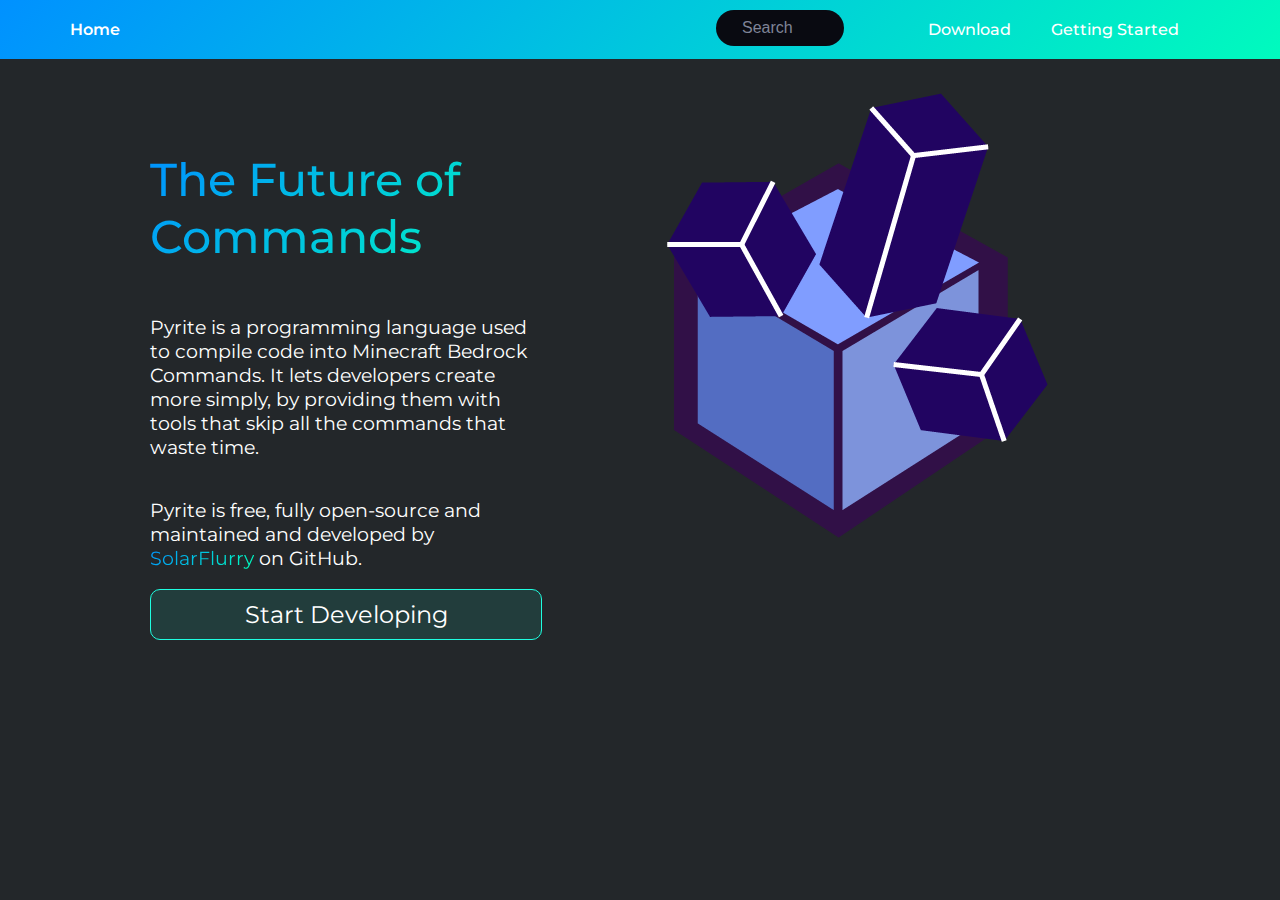
==== index.html @ d439c35b "Pyrite v1" ====
<!DOCTYPE html>
<html>
    <head>
        <link rel="icon" href="./logo.png"/>
        <title>Pyrite - Command Compiler</title>
        <meta charset="UTF-8"/>
        <link rel="preconnect" href="https://fonts.googleapis.com"/>
        <link rel="preconnect" href="https://fonts.gstatic.com" crossorigin/>
        <link href="https://fonts.googleapis.com/css2?family=Montserrat:ital,wght@0,100..900;1,100..900&display=swap" rel="stylesheet"/>
        <link rel="stylesheet" href="./css/main.css"/>
        <link rel="stylesheet" href="/css/main.css"/>
        <link rel="stylesheet" href="./css/index.css"/>
        <link rel="stylesheet" href="/css/index.css"/>
    </head>
    <body>
        <ul id="navbar">
            <li class="navlink"><a class="selected">Home</a></li>
            <li class="navbreak" style="width:45%;"></li>
            <button id="search">
                <span>search</span>
            </button>
            <li class="navbreak" style="width:5%"></li>
            <li class="navlink"><a href="/download/">Download</a></li>
            <li class="navlink"><a href="/docs/tutorial/">Getting Started</a></li>
        </ul>
        <div id="content">
            <div id="about">
                <h1 class="supertext" style="font-size:2.9em;font-weight:500;padding:0;">The Future of Commands</h1>
                <p>
                    Pyrite is a programming language used to compile code into Minecraft Bedrock Commands.
                    It lets developers create more simply, by providing them with tools that skip all the commands that waste time.
                </p>
                <p>
                    Pyrite is free, fully open-source and maintained and developed by 
                    <a href="https://github.com/SolarFlurry" class="supertext popout" target="_blank">SolarFlurry</a> on GitHub.
                </p>
                <a href="./download/" class="button" style="font-size:1.5em;">Start Developing</a>
            </div>
            <div id="logo">
                <img src="./logo_v2.png" alt="Pyrite logo">
            </div>
        </div>
        <div id="search-popup">
            <span class="popupText">a popup</span>
        </div>
        <script src="./js/main.js"></script>
    </body>
</html>
---- css/main.css ----
body {
    margin: 0;
    font-family: "Montserrat", sans-serif;
    font-style: normal;
    background-color: #23272a;
    color: white;
}

#content {
    margin: 70px 150px;
    height: 100%;
}

#navbar {
    z-index: 1;
    list-style-type: none;
    position: fixed;
    width: 100%;
    margin: 0;
    padding-left: 50px;
    top: 0px;
    background: linear-gradient(135deg, #0091ff, #00ffbb);
    overflow: hidden;
    align-items: center;
    font-weight: 500;
}

.navbreak {
    float: left;
    height: 1px;
}

.navlink {
    float: left;
}

.navlink a {
    text-decoration: none;
    color: white;
    display: block;
    padding: 20px;
    text-align: center;
    background-color: transparent;
    padding: 20px;
    transition: all 0.2s;
}

.navlink .selected {
    font-weight: 600;
}

#search {
    float: left;
    width: 10%;
    height: 36px;
    border: 0;
    border-radius: 40px;
    align-items: center;
    transition: all 0.2s;
    box-shadow: none;
    margin-top: 10px;
    background-color: #090a11;
    color: #7f8497;
    cursor: pointer;
}

#search span {
    font-size: 1rem;
    padding: 0 12px 0 20px;
    float: left;
    text-transform: capitalize;
}

#search:hover {
    box-shadow: white 0px 0px 0px 2px;
    background-color: rgb(6, 7, 12);
    color: rgb(200, 200, 200);
}

#search-popup {
    position: relative;
    display: inline-block;
}

#search-popup {
    visibility: hidden;
    width: 160px;
    background-color: #555;
    color: #fff;
    text-align: center;
    border-radius: 6px;
    padding: 8px 0;
    position: absolute;
    z-index: 1;
    bottom: 125%;
    left: 50%;
    margin-left: -80px;
}

.show {
    visibility: visible;
    animation: fadeIn 1s;
}

#search-popup::after {
    content: "";
    position: absolute;
    top: 100%;
    left: 50%;
    margin-left: -5px;
    border-width: 5px;
    border-style: solid;
    border-color: #555 transparent transparent transparent;
}

@keyframes fadeIn {
    from { opacity: 0; }
    to { opacity: 1; }
}

.navlink a:hover {
    background-color: rgba(255, 255, 255, 0.5);
}

.supertext {
    background: linear-gradient(135deg, #0091ff, #00ffbb);
    color: transparent;
    background-clip: text;
    display: inline;
}

.button {
    background-color: rgba(31, 254, 224, 0.1);
    scale: 1;
    transition: all 0.2s;
    border: 1px solid rgb(31, 254, 224);
    border-radius: 10px;
    text-align: center;
    padding: 10px 20px;
    text-decoration: none;
    color: inherit;
}

.button:hover {
    background-color: rgba(31, 254, 224, 0.3);
    scale: 1.1;
}
---- css/main.css ----
body {
    margin: 0;
    font-family: "Montserrat", sans-serif;
    font-style: normal;
    background-color: #23272a;
    color: white;
}

#content {
    margin: 70px 150px;
    height: 100%;
}

#navbar {
    z-index: 1;
    list-style-type: none;
    position: fixed;
    width: 100%;
    margin: 0;
    padding-left: 50px;
    top: 0px;
    background: linear-gradient(135deg, #0091ff, #00ffbb);
    overflow: hidden;
    align-items: center;
    font-weight: 500;
}

.navbreak {
    float: left;
    height: 1px;
}

.navlink {
    float: left;
}

.navlink a {
    text-decoration: none;
    color: white;
    display: block;
    padding: 20px;
    text-align: center;
    background-color: transparent;
    padding: 20px;
    transition: all 0.2s;
}

.navlink .selected {
    font-weight: 600;
}

#search {
    float: left;
    width: 10%;
    height: 36px;
    border: 0;
    border-radius: 40px;
    align-items: center;
    transition: all 0.2s;
    box-shadow: none;
    margin-top: 10px;
    background-color: #090a11;
    color: #7f8497;
    cursor: pointer;
}

#search span {
    font-size: 1rem;
    padding: 0 12px 0 20px;
    float: left;
    text-transform: capitalize;
}

#search:hover {
    box-shadow: white 0px 0px 0px 2px;
    background-color: rgb(6, 7, 12);
    color: rgb(200, 200, 200);
}

#search-popup {
    position: relative;
    display: inline-block;
}

#search-popup {
    visibility: hidden;
    width: 160px;
    background-color: #555;
    color: #fff;
    text-align: center;
    border-radius: 6px;
    padding: 8px 0;
    position: absolute;
    z-index: 1;
    bottom: 125%;
    left: 50%;
    margin-left: -80px;
}

.show {
    visibility: visible;
    animation: fadeIn 1s;
}

#search-popup::after {
    content: "";
    position: absolute;
    top: 100%;
    left: 50%;
    margin-left: -5px;
    border-width: 5px;
    border-style: solid;
    border-color: #555 transparent transparent transparent;
}

@keyframes fadeIn {
    from { opacity: 0; }
    to { opacity: 1; }
}

.navlink a:hover {
    background-color: rgba(255, 255, 255, 0.5);
}

.supertext {
    background: linear-gradient(135deg, #0091ff, #00ffbb);
    color: transparent;
    background-clip: text;
    display: inline;
}

.button {
    background-color: rgba(31, 254, 224, 0.1);
    scale: 1;
    transition: all 0.2s;
    border: 1px solid rgb(31, 254, 224);
    border-radius: 10px;
    text-align: center;
    padding: 10px 20px;
    text-decoration: none;
    color: inherit;
}

.button:hover {
    background-color: rgba(31, 254, 224, 0.3);
    scale: 1.1;
}
---- css/index.css ----
#content {
    display: grid;
    grid-template-areas: "about logo";
    grid-template-columns: 40% 55%;
    grid-column-gap: 5%;
}

#about {
    margin-top: 50px;
    display: grid;
    grid-area: "about";
}

#logo {
    display: grid;
    grid-area: "logo";
}

p {
    font-size: 1.2em;
}
---- css/index.css ----
#content {
    display: grid;
    grid-template-areas: "about logo";
    grid-template-columns: 40% 55%;
    grid-column-gap: 5%;
}

#about {
    margin-top: 50px;
    display: grid;
    grid-area: "about";
}

#logo {
    display: grid;
    grid-area: "logo";
}

p {
    font-size: 1.2em;
}
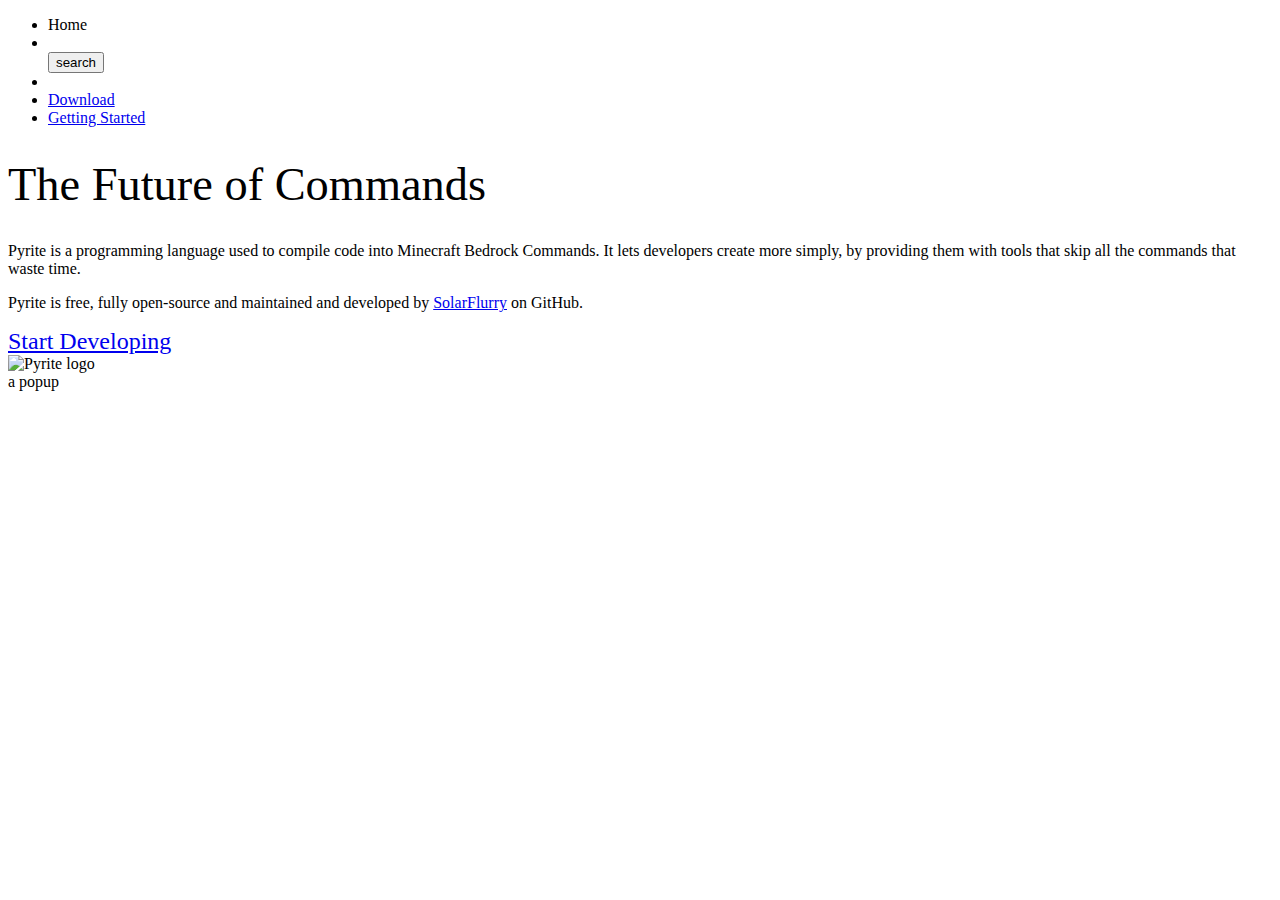
==== commit 87bb3eec: "references /pyrite/ instead of ./" ====
--- a/index.html
+++ b/index.html
@@ -7,10 +7,8 @@
         <link rel="preconnect" href="https://fonts.googleapis.com"/>
         <link rel="preconnect" href="https://fonts.gstatic.com" crossorigin/>
         <link href="https://fonts.googleapis.com/css2?family=Montserrat:ital,wght@0,100..900;1,100..900&display=swap" rel="stylesheet"/>
-        <link rel="stylesheet" href="./css/main.css"/>
-        <link rel="stylesheet" href="/css/main.css"/>
-        <link rel="stylesheet" href="./css/index.css"/>
-        <link rel="stylesheet" href="/css/index.css"/>
+        <link rel="stylesheet" href="/pyrite/css/main.css"/>
+        <link rel="stylesheet" href="/pyrite/css/index.css"/>
     </head>
     <body>
         <ul id="navbar">
@@ -20,8 +18,8 @@
                 <span>search</span>
             </button>
             <li class="navbreak" style="width:5%"></li>
-            <li class="navlink"><a href="/download/">Download</a></li>
-            <li class="navlink"><a href="/docs/tutorial/">Getting Started</a></li>
+            <li class="navlink"><a href="/pyrite/download/">Download</a></li>
+            <li class="navlink"><a href="/pyrite/docs/tutorial.md">Getting Started</a></li>
         </ul>
         <div id="content">
             <div id="about">
@@ -34,15 +32,15 @@
                     Pyrite is free, fully open-source and maintained and developed by 
                     <a href="https://github.com/SolarFlurry" class="supertext popout" target="_blank">SolarFlurry</a> on GitHub.
                 </p>
-                <a href="./download/" class="button" style="font-size:1.5em;">Start Developing</a>
+                <a href="/pyrite/download/" class="button" style="font-size:1.5em;">Start Developing</a>
             </div>
             <div id="logo">
-                <img src="./logo_v2.png" alt="Pyrite logo">
+                <img src="/pyrite/logo_v2.png" alt="Pyrite logo">
             </div>
         </div>
         <div id="search-popup">
             <span class="popupText">a popup</span>
         </div>
-        <script src="./js/main.js"></script>
+        <script src="/pyrite/js/main.js"></script>
     </body>
 </html>